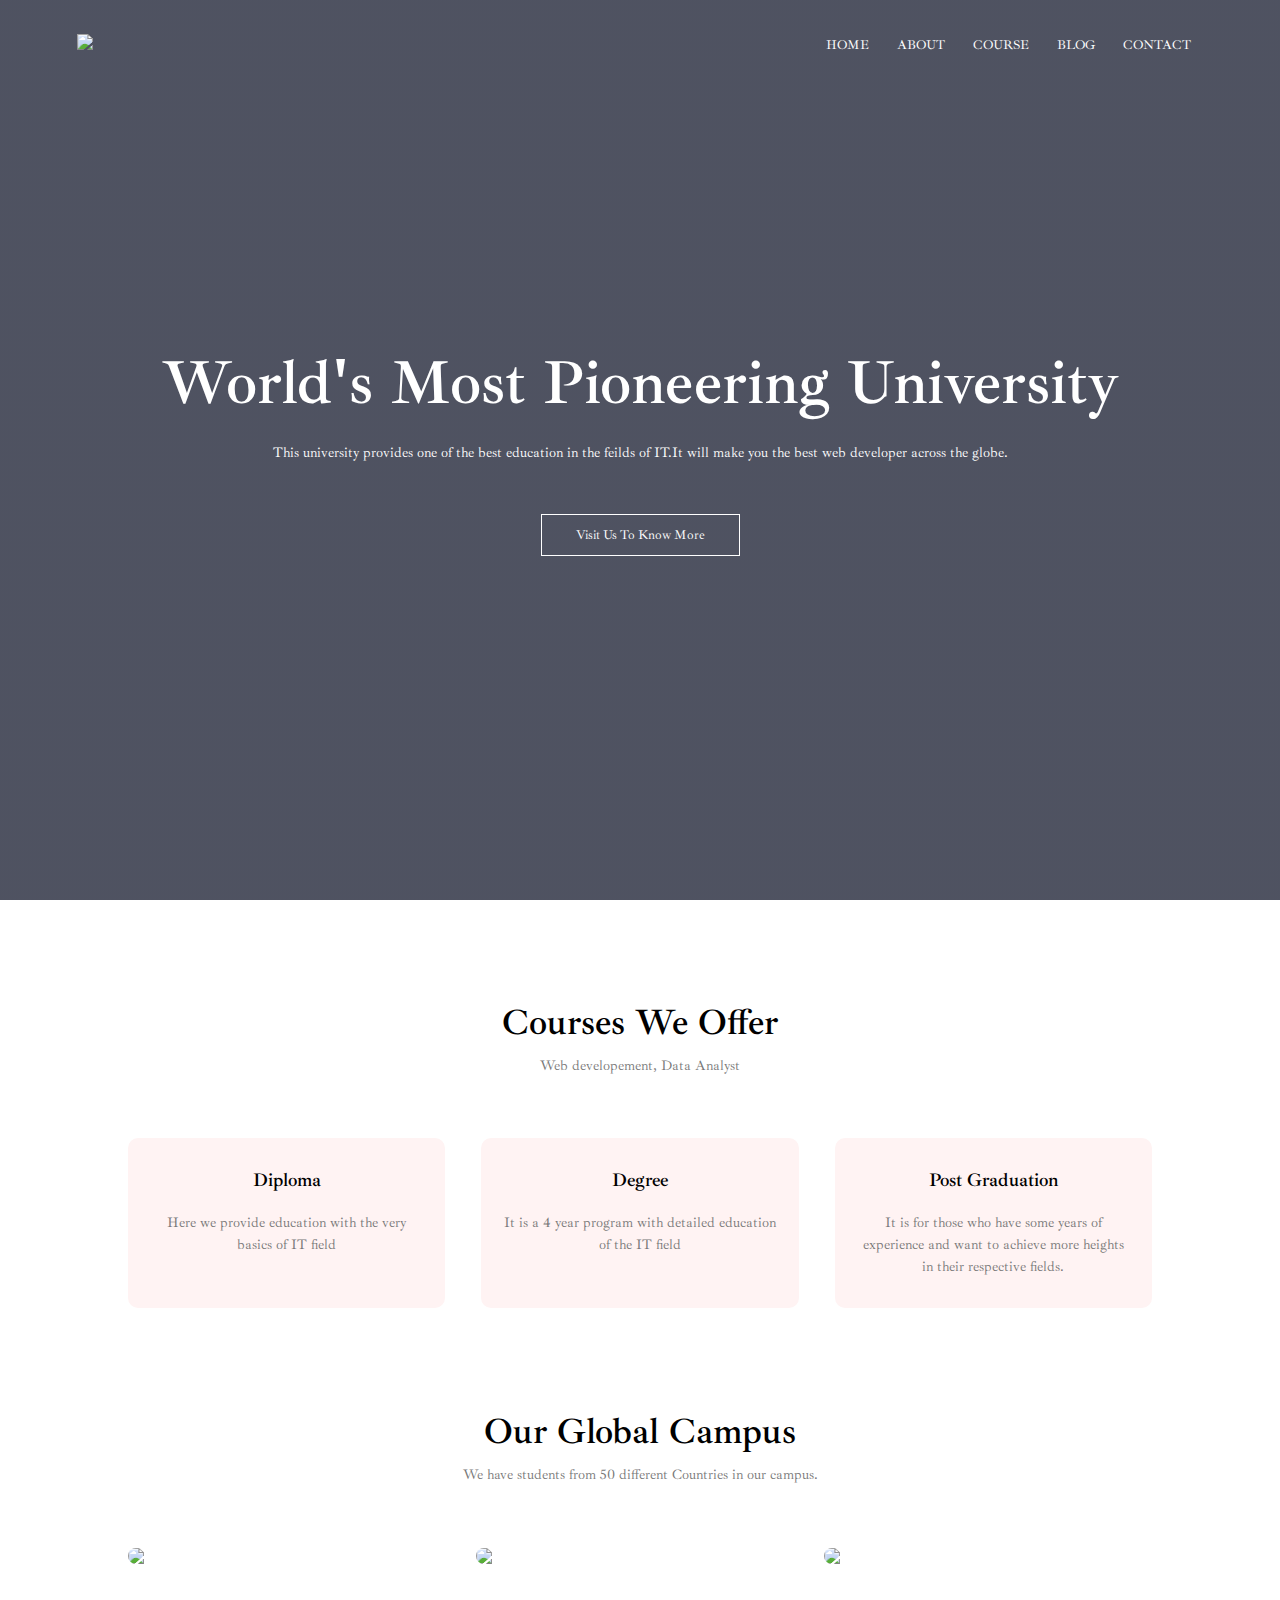
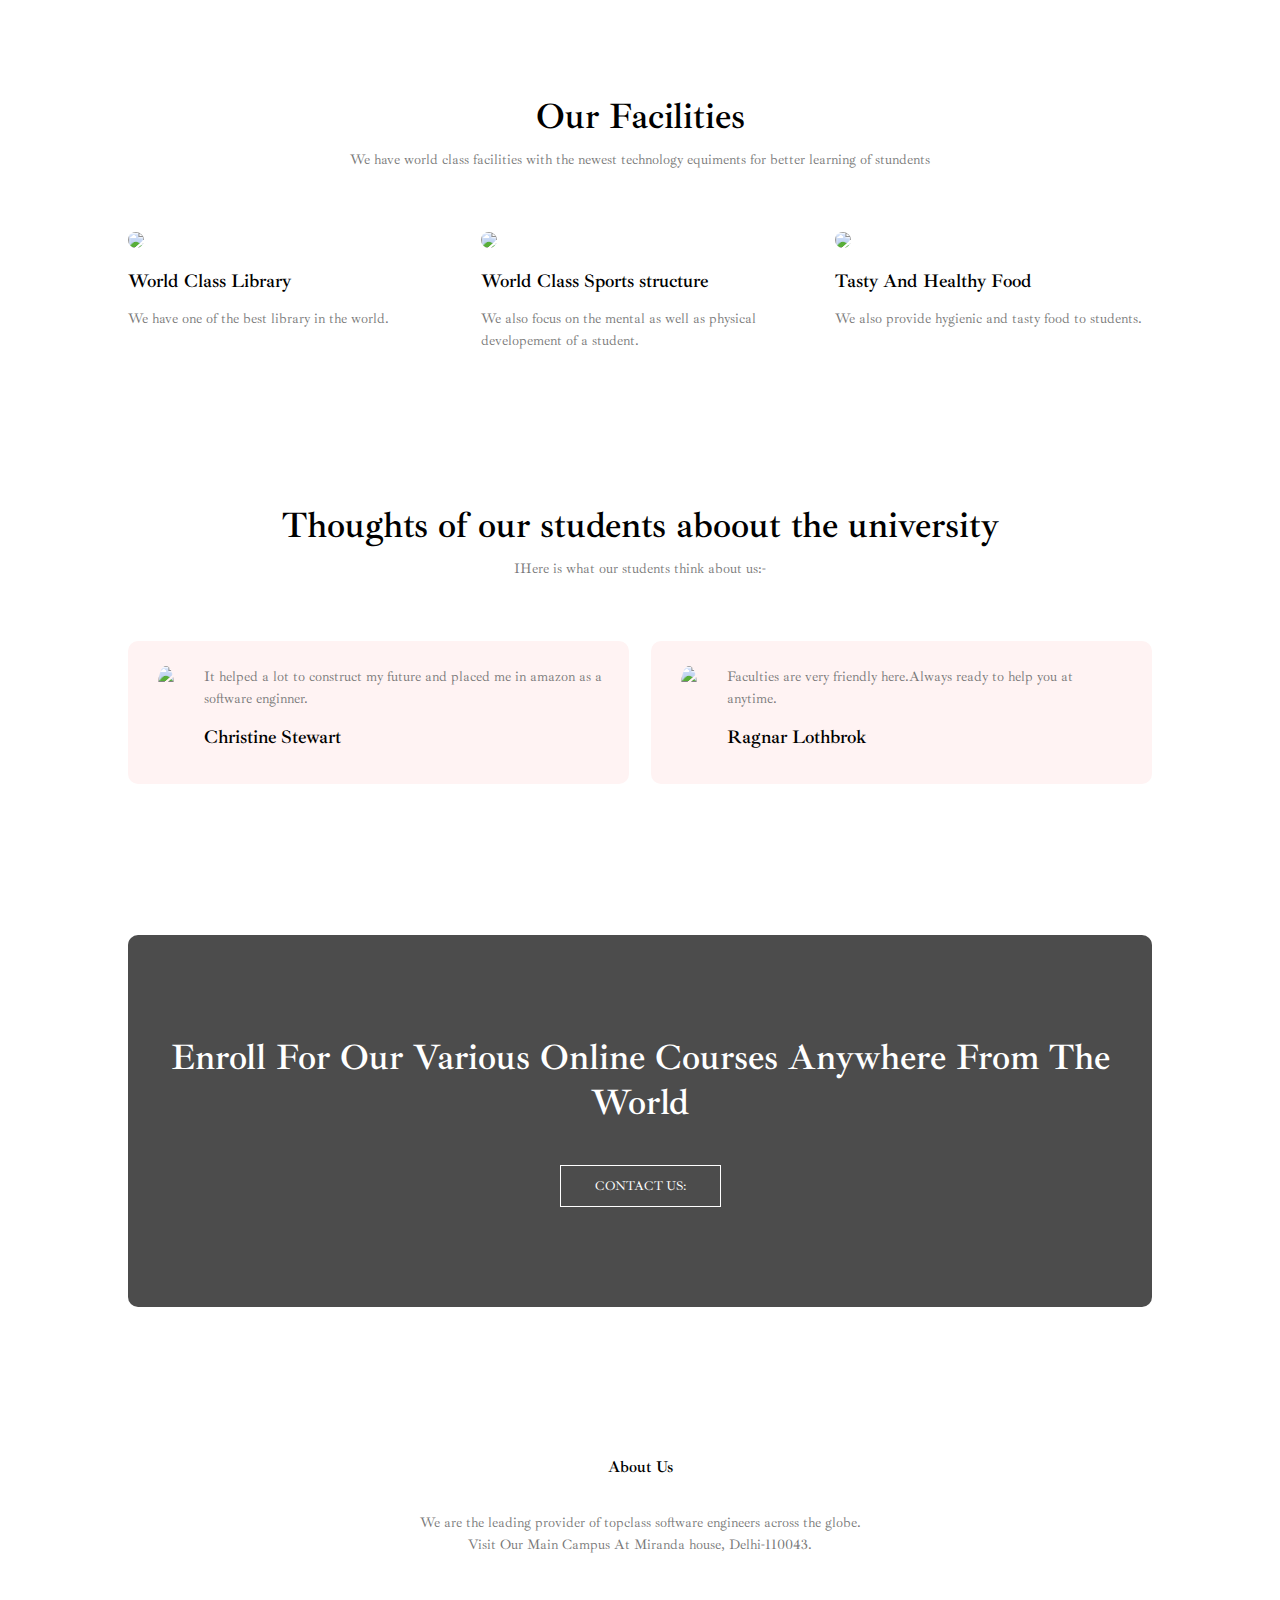
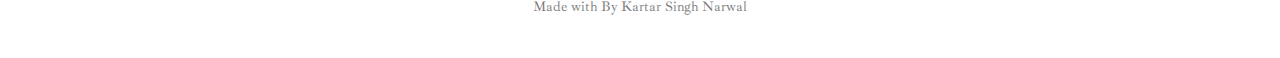
==== index.html @ 2215f01e "Add files via upload" ====
<!DOCTYPE html>
<html>
    <head>
        <meta name="viewport" content="width=device-width, initial-scale=1.0">
        <title>University Website Design - EDUHUB</title>
        <link rel="stylesheet" href="./style.css">
        <link rel="preconnect" href="https://fonts.googleapis.com">
<link rel="preconnect" href="https://fonts.gstatic.com" crossorigin>
<link href="https://fonts.googleapis.com/css2?family=Ibarra+Real+Nova:ital,wght@1,400;1,500;1,600;1,700&display=swap" rel="stylesheet">
<link rel="stylesheet" href="https://cdn.jsdelivr.net/npm/@fortawesome/fontawesome-free@6.1.1/css/fontawesome.min.css">
    </head>

    <body>
        <section class="header">
            <nav>
                <a href="index.html"><img src="./images (1).jpg"></a>
                <div class="nav-links" id="navLinks">
                    <i class="bi bi-x-circle" onlick="hideMenu"></i>

                    <ul>
                        <li><a href="index.html">HOME</a></li>
                        <li><a href="about.html">ABOUT</a></li>
                        <li><a href="course.html">COURSE</a></li>
                        <li><a href="blog.html">BLOG</a></li>
                        <li><a href="contact.html">CONTACT</a></li>
                    </ul>
                </div>
                <i class="fa fa-bars" onclick="showMenu()"></i>

            </nav>
        

            <div class="text-box">
                <h1>World's Most Pioneering University</h1>
                <p>This university provides one of the best education in the feilds of IT.It will make you the best web developer across the globe.</p>
                <a href="" class="hero-btn">Visit Us To Know More</a>
            </div>


        </section>

<!----course------>

<section class="course">
<h1>Courses We Offer</h1>
<p>Web developement, Data Analyst</p>

<div class="row">
    <div class="course-col">
      <h3>Diploma</h3>
      <p>Here we provide education with the very basics of IT field</p>
    </div>

    <div class="course-col">
        <h3>Degree</h3>
        <p>It is a 4 year program with detailed education of the IT field</p>
      </div>

      <div class="course-col">
        <h3>Post Graduation</h3>
        <p>It is for those who have some years of experience and want to achieve more heights in their respective fields.</p>
      </div>

</div>
</section>

<!-------campus-----> 


<section class="campus">

    <h1>Our Global Campus</h1>
    <p>We have students from 50 different Countries in our campus.</p>

    <div class="row">
        <div class="campus-col">
            <img src="./newyork.png">
            <div class="layer">
                <h3>NEWYORK CAMPUS</h3>
            </div>
        </div>

        <div class="campus-col">
            <img src="./london.png">
            <div class="layer">
                <h3>LONDON CAMPUS</h3>
            </div>
        </div>

        <div class="campus-col">
            <img src="./washington.png">
            <div class="layer">
                <h3>WASHINGTON CAMPUS</h3>
            </div>
        </div>

    </div>
</section>

<!-----------facilities----------->

<section class="Facilities">

    <h1>Our Facilities</h1>
    <p>We have world class facilities with the newest technology equiments for better learning of stundents</p>
     
    <div class="row">
    <div class="facilites-col">
        <img src="./library.png">
        <h3>World Class Library</h3>
        <p>We have one of the best library in the world.</p>
    </div>
    <div class="facilites-col">
        <img src="./basketball.png">
        <h3>World Class Sports structure</h3>
        <p>We also focus on the mental as well as physical developement of a student.</p>
    </div>

    <div class="facilites-col">
        <img src="./cafeteria.png">
        <h3>Tasty And Healthy Food</h3>
        <p>We also provide hygienic and tasty food to students.</p>
    </div>

    </div>


</section>

<!------------testimonials-------------->

<section class="Testimonials">
    <h1>Thoughts of our students aboout the university</h1>
    <p>IHere is what our students think about us:-</p>
     
    <div class="row">
        <div class="testimonial-col">
            <img src="./user1.jpg">
          <div>
             <p>It helped a lot to construct my future and placed me in amazon as a software enginner.</p>
             <h3>Christine Stewart</h3>
             <i class="fa fa-star"></i>
             <i class="fa fa-star"></i>
             <i class="fa fa-star"></i>
             <i class="fa fa-star"></i>
             <i class="fa fa-star-o"></i>
          </div>
        </div>
    
        <div class="testimonial-col">
            <img src="./user2.jpg">
          <div>
             <p>Faculties are very friendly here.Always ready to help you at anytime.</p>
             <h3>Ragnar Lothbrok</h3>
             <i class="fa fa-star"></i>
             <i class="fa fa-star"></i>
             <i class="fa fa-star"></i>
             <i class="fa fa-star"></i>
             <i class="fa fa-star-half-o"></i>
          </div>
        </div>

    </div>

</section>    

<!-------Call To Action--------------->

<section class="cta">
    <h1>Enroll For Our Various Online Courses Anywhere From The World</h1>
    <a href="" class="hero-btn">CONTACT US:</a>
</section>

<!---------------Footer---------------->

<section class="footer">
    <h4>About Us</h4>
    <p>We are the leading provider of topclass software engineers across the globe.<br>Visit Our Main Campus At Miranda house, Delhi-110043.</p>
   <div class="icons">
      <i class="fa fa-facebook"></i>
      <i class="fa fa-twitter"></i>
      <i class="fa fa-instagram"></i>
      <i class="fa fa-linkedin"></i>
   </div>
   <p>Made with  <i class="fa fa-facebook"></i>By Kartar Singh Narwal</p>
</section>


<!-------Javascript for toggle menu----->
<script>
    var navLinks = document.getElementById(navLinks);

    function showMenu(){
        navLinks.style.right = "0";
    }
    function hideMenu(){
        navLinks.style.right="-200px";
    }
</script>

    </body>
</html>
---- style.css ----
*{
    margin: 0;
    padding: 0;
    font-family: 'Ibarra Real Nova', serif;

}
.header{
    min-height: 100vh;
    width: 100%;
    background-image: linear-gradient(rgba(4,9,30,0.7),rgba(4,9,30,0.7)), url("./images.jpg");
    background-position: center;
    background-size: cover;
    position: relative;
}
nav{
    display: flex;
    padding: 2% 6%;
    justify-content: space-between;
    align-items: center;
}
nav img{
    width: 150px;
}
.nav-links{
    flex: 1;
    text-align: right;
}
.nav-links ul li{
    list-style: none;
    display: inline-block;
    padding: 8px 12px;
    position: relative;
}
.nav-links ul li a{
    color: #fff;
    text-decoration: none;
    font-size: 13px;
}
.nav-links ul li::after{
    content:'';
    width: 0%;
    height: 2px;
    background: #f44336;
    display: block;
    margin: auto;
    transition: 0.5s;
}
.nav-links ul li:hover::after{
    width: 100%;
}
.text-box{
    width: 90%;
    color: #fff;
    position: absolute;
    top: 50%;
    left: 50%;
    transform: translate(-50%,-50%);
    text-align: center;
}
.text-box h1{
    font-size: 62px;
}
.text-box p{
    margin: 10px 0 40px;
    font-size: 14px;
    color: white;
}
.hero-btn{
    display: inline-block;
    text-decoration: none;
    color:#fff;
    border: 1px solid #fff;
    padding: 12px 34px;
    font-size: 13px;
    background: transparent;
    position: relative;
    cursor: pointer;

}
.hero-btn:hover{
    border: 1px solid #f44336;
    background: #f44336;
    transition: 1s;
}

nav .fa{
    display: none;
}

@media(max-width: 700px){
    .text-box h1{
        font-size: 20px;
    }
    .nav-links ul li{
        display: block;
    }
    .nav-links{
        position: fixed;
        background: #f44336;
        height: 100vh;
        width: 200px;
        top: 0;
        right: -200px;
        text-align: left;
        z-index: 2;
        transition: 1s;
    }
    nav .fa{
        display: block;
        color: #fff;
        margin: 10px;
        font-size: 22px;
        cursor: pointer;
    }
    .nav-links ul{
        padding: 30px;
    }
}

/*------course------*/

.course{
    width: 80%;
    margin: auto;
    text-align: center;
    padding-top: 100px;
}
h1{
    font-size: 36px;
    font-weight: 600;
}

p{
    color: #777;
    font-size: 14px;
    font-weight: 300;
    line-height: 22px;
    padding: 10px;
}

.row{
    margin-top: 5%;
    display: flex;
    justify-content: space-between;

}

.course-col{
    flex-basis: 31%;
    background: #fff3f3;
    border-radius: 10px;
    margin-bottom: 5%;
    padding: 20px 12px;
    box-sizing: border-box;
}
h3{
    text-align: center;
    font-weight: 600;
    margin: 10px 0;
}

.course-col:hover{
    box-shadow: 0 0 20px 0px rgba(0,0,0,0.2);
}
@media(max-width: 700px){
    .row{
        flex-direction: column;
    }
}

/*----campus---*/

.campus{
    width: 80%;
    margin: auto;
    text-align: center;
    padding-top: 50px;
}
.campus-col{
    flex-basis: 32%;
    border-radius: 10px;
    margin-bottom: 30px;
    position: relative;
    overflow: hidden;
}
.campus-col img{
    width: 100%;
    display: block;
}

.layer{
    background: transparent;
    height: 100%;
    width: 100%;
    position: absolute;
    top: 0;
    left: 0;
    transition: 0.5s;
}

.layer:hover{
    background: rgba(226,0,0,0.7);
}

.layer h3{
    width: 100%;
    font-weight: 500;
    color: #fff;
    font-size: 26px;
    bottom: 0;
    left: 50%;
    transform: translateX(-50%);
    position: absolute;
    transition: 0.5s;
}

.layer:hover h3{
    bottom: 49%;
    opacity: 1;
}

/*--------Facilities-----*/

.Facilities{
    width: 80%;
    margin: auto;
    text-align: center;
    padding-top: 100px;
}

.facilites-col{
    flex-basis: 31%;
    border-radius: 10px;
    margin-bottom: 5%;
    text-align: left;
}

.facilites-col img{
    width: 100%;
    border-radius: 10px;
}

.facilites-col p{
    padding: 0;
}

.facilites-col h3{
    margin-top: 16px;
    margin-bottom: 15px;
    text-align: left;
}

/*------testimonials---------*/

.Testimonials{
    width: 80%;
    margin: auto;
    padding-top: 100px;
    text-align: center;
}

.testimonial-col{
    flex-basis: 44%;
    border-radius: 10px;
    margin-bottom: 5%;
    text-align: left;
    background: #fff3f3;
    padding: 25px;
    cursor: pointer;
    display: flex;
}

.testimonial-col img{
    height: 40px;
    margin-left: 5px;
    margin-right: 30px;
    border-radius: 50%;
}

.testimonial-col p{
    padding: 0;
}
.testimonial-col h3{
    margin-top: 15px;
    text-align: left;
}
.testimonial-col .fa{
    color: #f44336;
}
@media(max-width: 700px){

    .testimonial-col img{

        margin-left: 0px;
        margin-right: 15px;
    }
}

/*----------Call To Action-------*/

.cta{
    margin: 100px auto;
    width: 80%;
    background-image: linear-gradient(rgba(0,0,0,0.7),rgba(0,0,0,0.7)), url(./banner2.jpg);
    background-position: center;
    background-size: cover;
    border-radius: 10px;
    text-align: center;
    padding: 100px 0;
}
.cta h1{
    color: #fff;
    margin-bottom: 40px;
    padding: 0;

}

/*-------------footer------------*/

.footer{
    width: 100%;
    text-align: center;
    padding: 30px 0;
}
.footer h4{
    margin-bottom: 25px;
    margin-top: 20px;
    font-weight: 600;
}
.icons .fa{
    color: #f44336;
    margin: 0 13px;
    cursor: pointer;
    padding: 18px 0;
}

/*--------------about us page---------*/

.sub-header{
    height: 50vh;
    width: 100%;
    background-image: linear-gradient(rgba(4,9,30,0.7),rgba(4,9,30,0.7)),url(./background.jpg);
    background-position: center;
    background-size: cover;
    text-align: center;
    color: #fff;
}
.sub-header h1{
    margin-top: 100px;
}

.about-us{
    width: 80%;
    margin: auto;
    padding-top: 80px;
    padding-bottom: 50px;
}

.about-col{
    flex-basis: 48%;
    padding: 30px 2px;
}

.about-col img{
    width: 100%;
}

.about-col h1{
    padding-top: 0;
}

.about-col p{
    padding: 15px 0 25px;
}

.red-btn{
    border: 1px solid #f44336;
    background: transparent;
    color: #f44336;
}

.red-btn:hover{
    color: #fff;
}

/*----------blog content-------*/

.blog-content{
    width: 80%;
    margin: auto;
    padding: 60px 0;
}

.blog-left{
    flex-basis: 65%;
}

.blog-left img{
    width: 100%;
}

.blog-left h2{
    color: #222;
    font-weight: 600;
    margin: 30px 0;
}

.blog-left p{
    color: #777;
    padding: 0;
}

.blog-right{
    flex-basis: 32%;
}

.blog-right h3{
    background: #f44336;
    color: #fff;
    padding: 7px 0;
    font-size: 16px;
    margin-bottom: 20px;
}

.blog-right div{
    display: flex;
    align-items: center;
    justify-content: space-between;
    color: #555;
    padding: 8px;
    box-sizing: border-box;
}

.comment-box{
    border: 1px solid #ccc;
    margin: 50px 0;
    padding: 10px 20px;
}

.comment-box h3{
    text-align: left;
}

.comment-form input, .comment-form textarea{
    width: 100%;
    padding: 10px;
    margin: 15px 0;
    box-sizing: border-box;
    border: none;
    outline: none;
    background: #f0f0f0;
}

.comment-form button{
    margin: 10px 0;
}

@media(max-width: 700px){
    .sub-header h1{
        font-size: 24px;
    }
}

/*---------contact content------------------*/

.location{
    width: 80%;
    margin: auto;
    padding: 80px 0;
}

.location iframe{
    width: 100%;
}

.contact-us{
    width: 80%;
    margin: auto;
}

.contact-col{
    flex-basis: 48%;
    margin-bottom: 30px;
}

.contact-col div{
    display: flex;
    align-items: center;
    margin-bottom: 40px;
}

.contact-col div .fa{
    font-size: 28px;
    color: #f44336;
    margin: 10px;
    margin-right: 30px;
}

.contact-col div p{
    padding: 0;
}

.contact-col div h5{
    font-size: 20px;
    margin-bottom: 5px;
    color: #555;
    font-weight: 400;
}

.contact-col input, .contact-col textarea{
    width: 100%;
    padding: 15px;
    margin-bottom: 17px;
    outline: none;
    border: 1px solid #ccc;
    box-sizing: border-box;
}
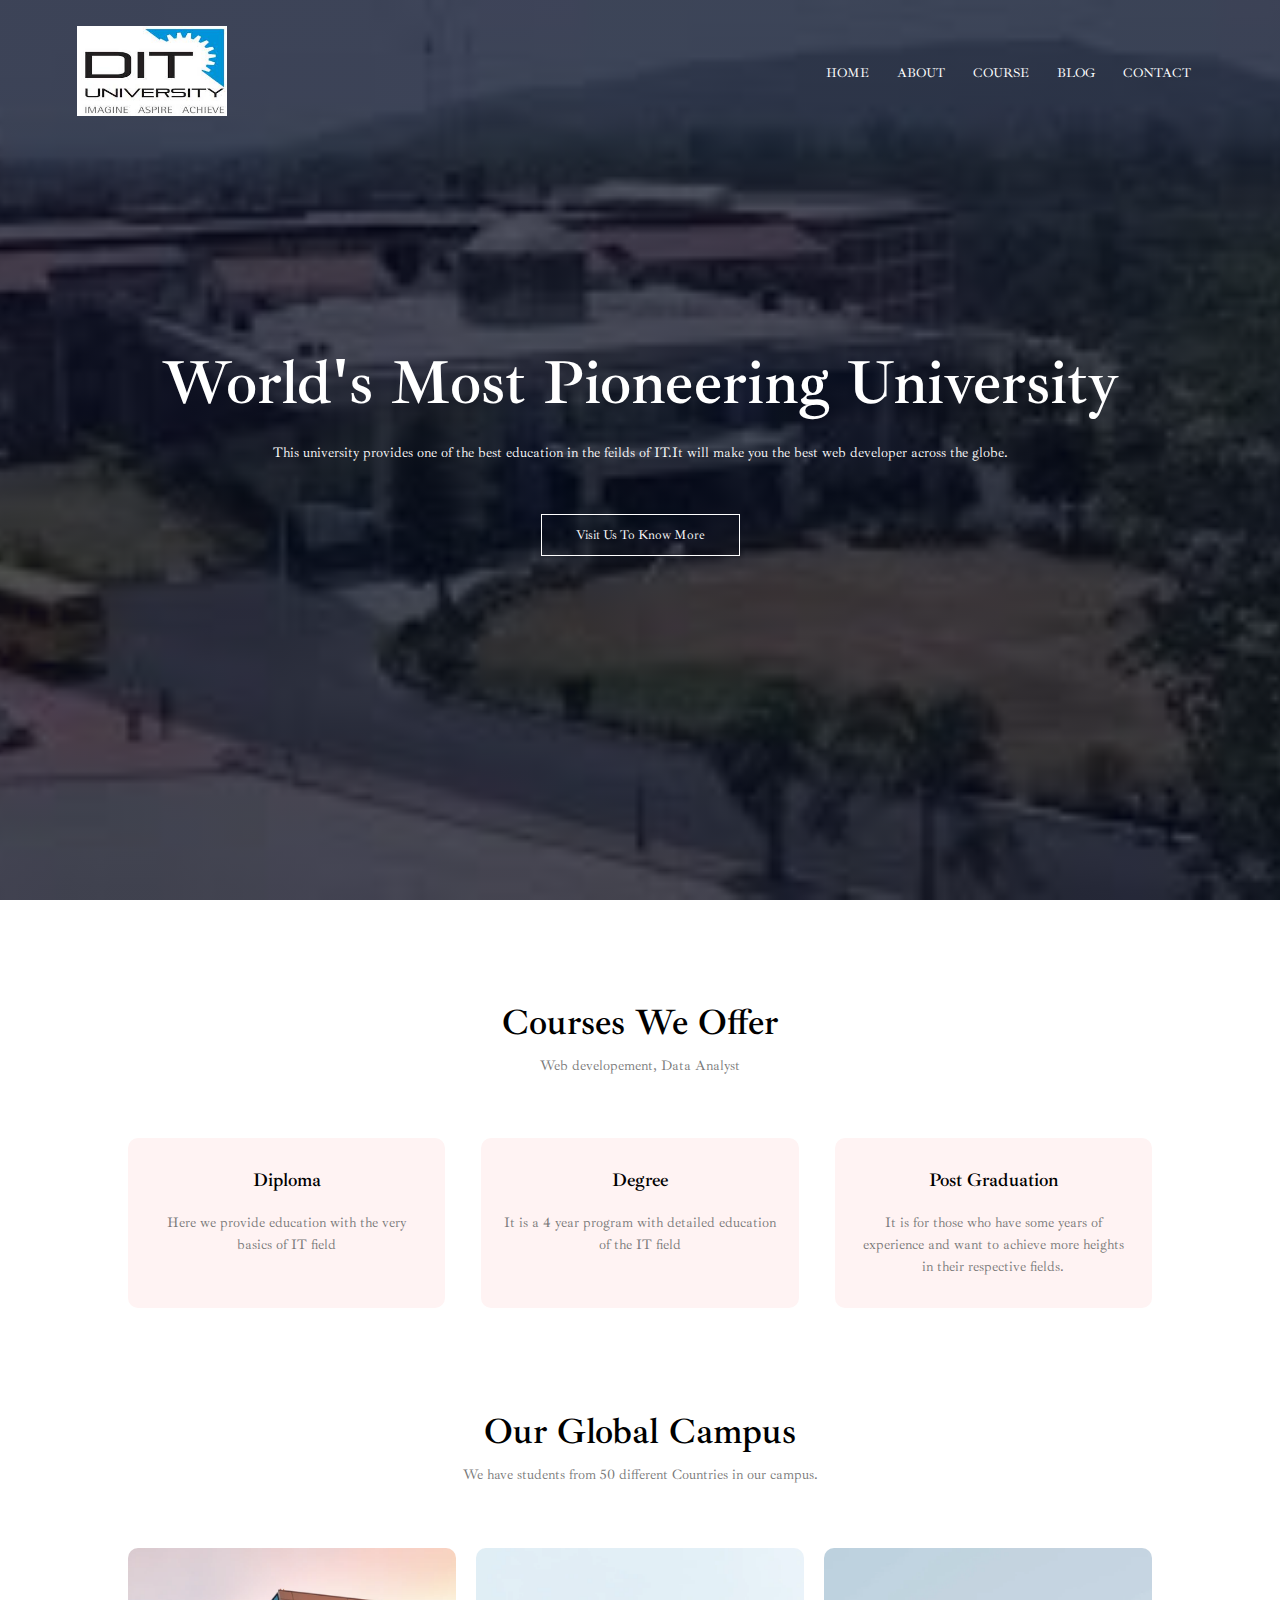
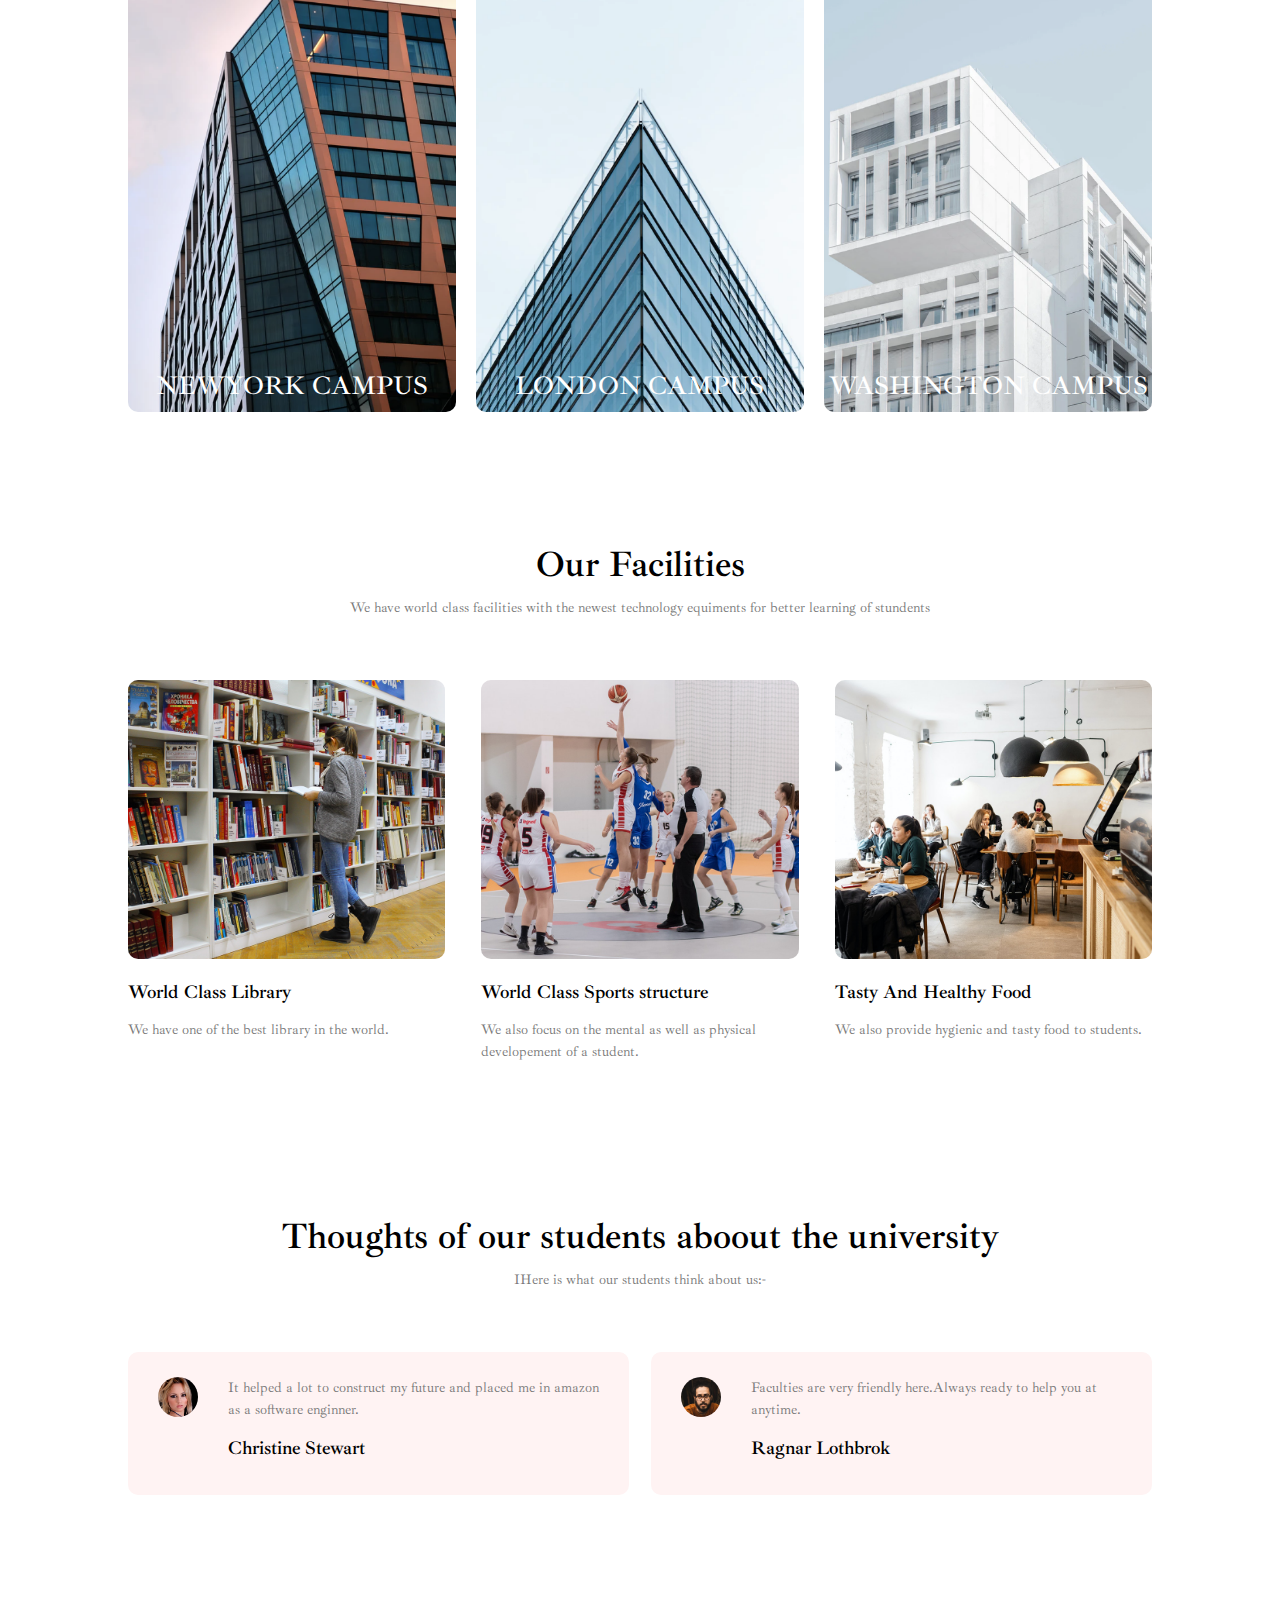
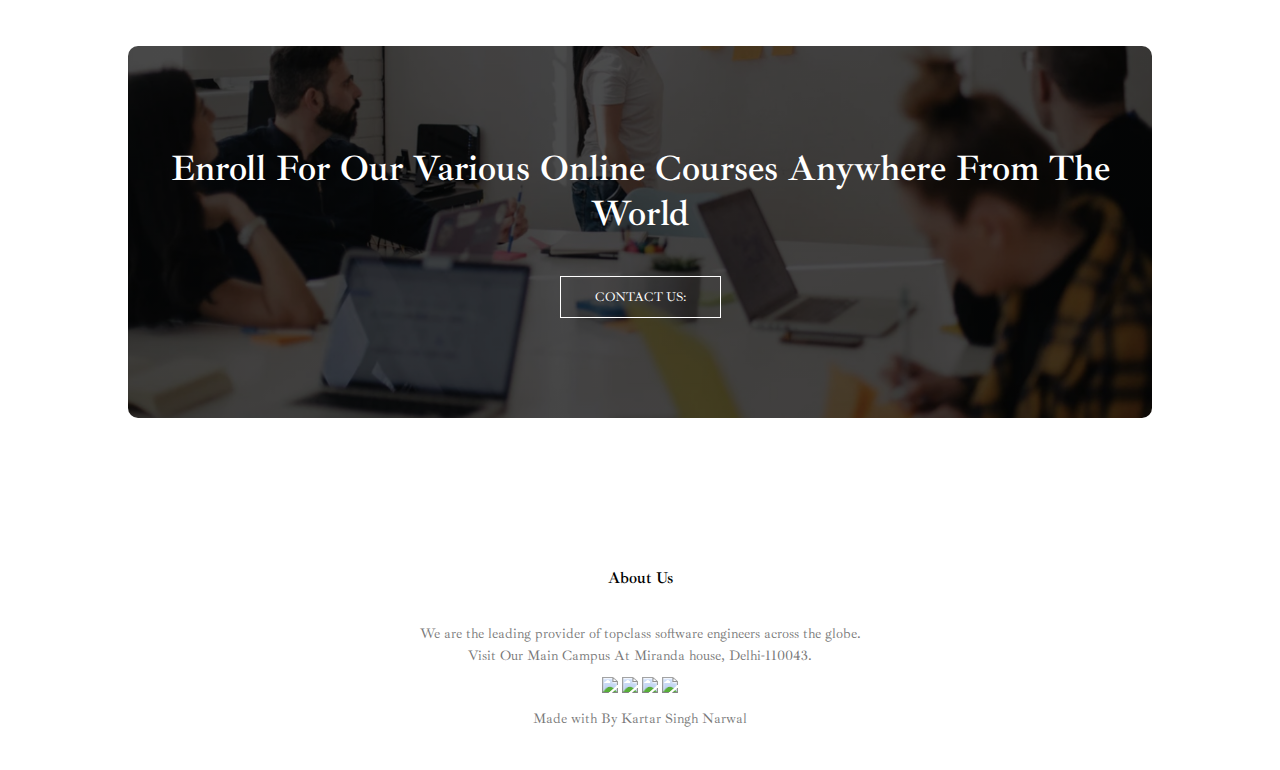
==== commit c8990b2c: "Update index.html" ====
--- a/index.html
+++ b/index.html
@@ -177,10 +177,10 @@
     <h4>About Us</h4>
     <p>We are the leading provider of topclass software engineers across the globe.<br>Visit Our Main Campus At Miranda house, Delhi-110043.</p>
    <div class="icons">
-      <i class="fa fa-facebook"></i>
-      <i class="fa fa-twitter"></i>
-      <i class="fa fa-instagram"></i>
-      <i class="fa fa-linkedin"></i>
+     <img src="https://img.icons8.com/fluency/48/000000/facebook-new.png"/>
+     <img src="https://img.icons8.com/fluency/48/000000/twitter.png"/>
+     <img src="https://img.icons8.com/color/48/000000/instagram-new--v1.png"/>
+     <img src="https://img.icons8.com/color/48/000000/linkedin-circled--v1.png">
    </div>
    <p>Made with  <i class="fa fa-facebook"></i>By Kartar Singh Narwal</p>
 </section>
@@ -199,4 +199,4 @@
 </script>
 
     </body>
-</html>+</html>
